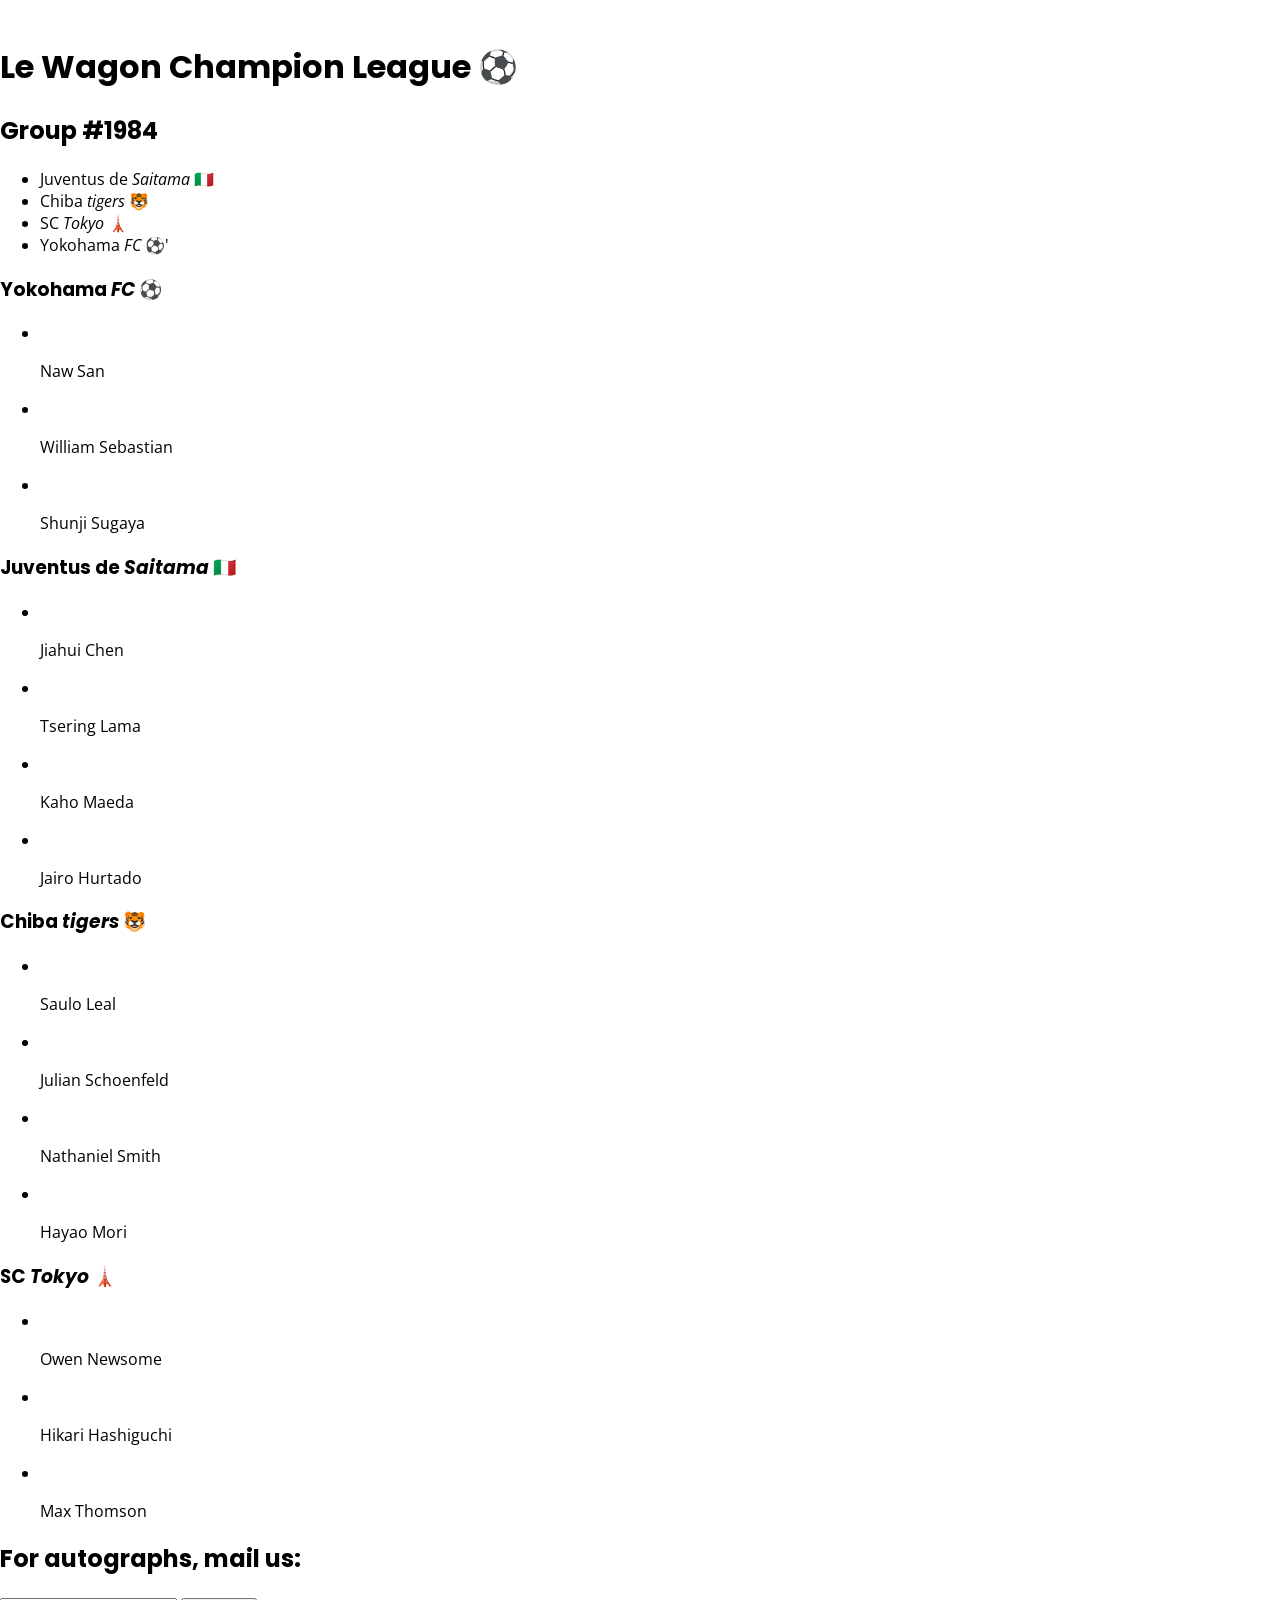
==== team_page.html @ d8c993d7 "start" ====
<!doctype html>
<html>
  <head>
    <meta charset="UTF-8" />
    <title>Playground - JavaScript 101</title>
    <link
      rel="icon"
      href="data:image/svg+xml,<svg xmlns=%22http://www.w3.org/2000/svg%22 viewBox=%220 0 100 100%22><text style=%22fill:rgb(255,255,255)%22 y=%22.9em%22 font-size=%2290%22>⚽️</text></svg>"
    />
    <link rel="stylesheet" href="css/style.css" />
  </head>
  <body>
    <div class="banner" style="background-image: url(images/field.jpg)">
      <div class="overlay">
        <img id="logo" src="images/nest.png" alt="" />
        <h1>Le Wagon Champion League ⚽️</h1>
      </div>
    </div>

    <div class="group text-italic">
      <h2 id="group-name">Group #1984</h2>
      <!-- beforbegin -->
      <ul>
        <!-- this is the 'begin' tag -->
        <!-- afterbegin -->
        <li>Juventus de <em>Saitama</em> 🇮🇹</li>
        <li>Chiba <em>tigers</em> 🐯</li>
        <li>SC <em>Tokyo</em> 🗼</li>
        <li>Yokohama <em>FC</em> ⚽️'</li>
        <!-- beforeend -->
      </ul>
      <!-- this is the 'end' tag -->
      <!-- afterend -->
    </div>

    <div class="cards">
      <div class="card" id="yoko">
        <h3>Yokohama <em>FC</em> ⚽️</h3>
        <ul>
          <!-- afterbegin -->
          <li>
            <img
              id="naw-san"
              src="https://avatars.githubusercontent.com/u/203545801?v=4"
              alt=""
            />
            <p>Naw San</p>
          </li>

          <li>
            <img
              id="william-sebastian"
              src="https://avatars.githubusercontent.com/u/167591674?v=4"
              alt=""
            />
            <p>William Sebastian</p>
          </li>

          <li>
            <img
              id="shunji-sugaya"
              src="https://avatars.githubusercontent.com/u/204111946?v=4"
              alt=""
            />
            <p>Shunji Sugaya</p>
          </li>
          <!-- "beforeend" -->
        </ul>
      </div>

      <div class="card">
        <h3>Juventus de <em>Saitama</em> 🇮🇹</h3>
        <ul>
          <li>
            <img
              id="jiahui-chen"
              src="https://avatars.githubusercontent.com/u/175819545?v=4"
              alt=""
            />
            <p>Jiahui Chen</p>
          </li>

          <li>
            <img
              id="tsering-lama"
              src="https://avatars.githubusercontent.com/u/206019122?v=4"
              alt=""
            />
            <p>Tsering Lama</p>
          </li>

          <li>
            <img
              id="kaho-maeda"
              src="https://avatars.githubusercontent.com/u/203741258?v=4"
              alt=""
            />
            <p>Kaho Maeda</p>
          </li>

          <li>
            <img
              id="jairo-hurtado"
              src="https://avatars.githubusercontent.com/u/202189182?v=4"
              alt=""
            />
            <p>Jairo Hurtado</p>
          </li>
        </ul>
      </div>

      <div class="card">
        <h3>Chiba <em>tigers</em> 🐯</h3>
        <ul>
          <li>
            <img
              id="saulo-leal"
              src="https://avatars.githubusercontent.com/u/206483189?v=4"
              alt=""
            />
            <p>Saulo Leal</p>
          </li>

          <li>
            <img
              id="julian-schoenfeld"
              src="https://avatars.githubusercontent.com/u/202884002?v=4"
              alt=""
            />
            <p>Julian Schoenfeld</p>
          </li>

          <li>
            <img
              id="nathaniel-smith"
              src="https://d26jy9fbi4q9wx.cloudfront.net/rails/active_storage/representations/proxy/eyJfcmFpbHMiOnsibWVzc2FnZSI6IkJBaHBBK1FmQkE9PSIsImV4cCI6bnVsbCwicHVyIjoiYmxvYl9pZCJ9fQ==--f4bc4fc3bb613775e31c769f9371b459d37132be/eyJfcmFpbHMiOnsibWVzc2FnZSI6IkJBaDdCem9MWm05eWJXRjBTU0lKYW5CbFp3WTZCa1ZVT2hOeVpYTnBlbVZmZEc5ZlptbHNiRnNJYVFISWFRSElld1k2Q1dOeWIzQTZEbUYwZEdWdWRHbHZiZz09IiwiZXhwIjpudWxsLCJwdXIiOiJ2YXJpYXRpb24ifX0=--23cdbdf9871e44adeb4d843a03b0793a5f08394b/IMG_0169.jpeg"
              alt=""
            />
            <p>Nathaniel Smith</p>
          </li>

          <li>
            <img
              id="hayao-mori"
              src="https://avatars.githubusercontent.com/u/192023382?v=4"
              alt=""
            />
            <p>Hayao Mori</p>
          </li>
        </ul>
      </div>

      <div class="card">
        <h3>SC <em>Tokyo</em> 🗼</h3>
        <ul>
          <li>
            <img
              id="owen-newsome"
              src="https://avatars.githubusercontent.com/u/139211753?v=4"
              alt=""
            />
            <p>Owen Newsome</p>
          </li>

          <li>
            <img
              id="hikari-hashiguchi"
              src="https://avatars.githubusercontent.com/u/199017893?v=4"
              alt=""
            />
            <p>Hikari Hashiguchi</p>
          </li>

          <li>
            <img
              id="max-thomson"
              src="https://avatars.githubusercontent.com/u/154938842?v=4"
              alt=""
            />
            <p>Max Thomson</p>
          </li>
        </ul>
      </div>
    </div>

    <div class="group">
      <h2>For autographs, mail us:</h2>
      <div>
        <input name="email" id="email" value="doug@lewagon.org" />
        <input type="submit" value="Mail Doug" />
      </div>
    </div>

    <script src="javascript/application.js"></script>
  </body>
</html>
---- css/style.css ----
/* --- Google Fonts --- */
@import url("http://fonts.googleapis.com/css?family=Open+Sans:400,300,700|Poppins:400,700");

/* --- Components design --- */
@import url("components/navbar.css");

/* --- Fonts & colors --- */
body {
  font-family: "Open Sans", "Helvetica", "sans-serif";
  margin: 0;
}
h1, h2, h3 {
  font-family: "Poppins", "sans-serif";
}
.text-center {
  text-align: center;
}

.red {
  color: red;
}

.green {
  color: green;
}
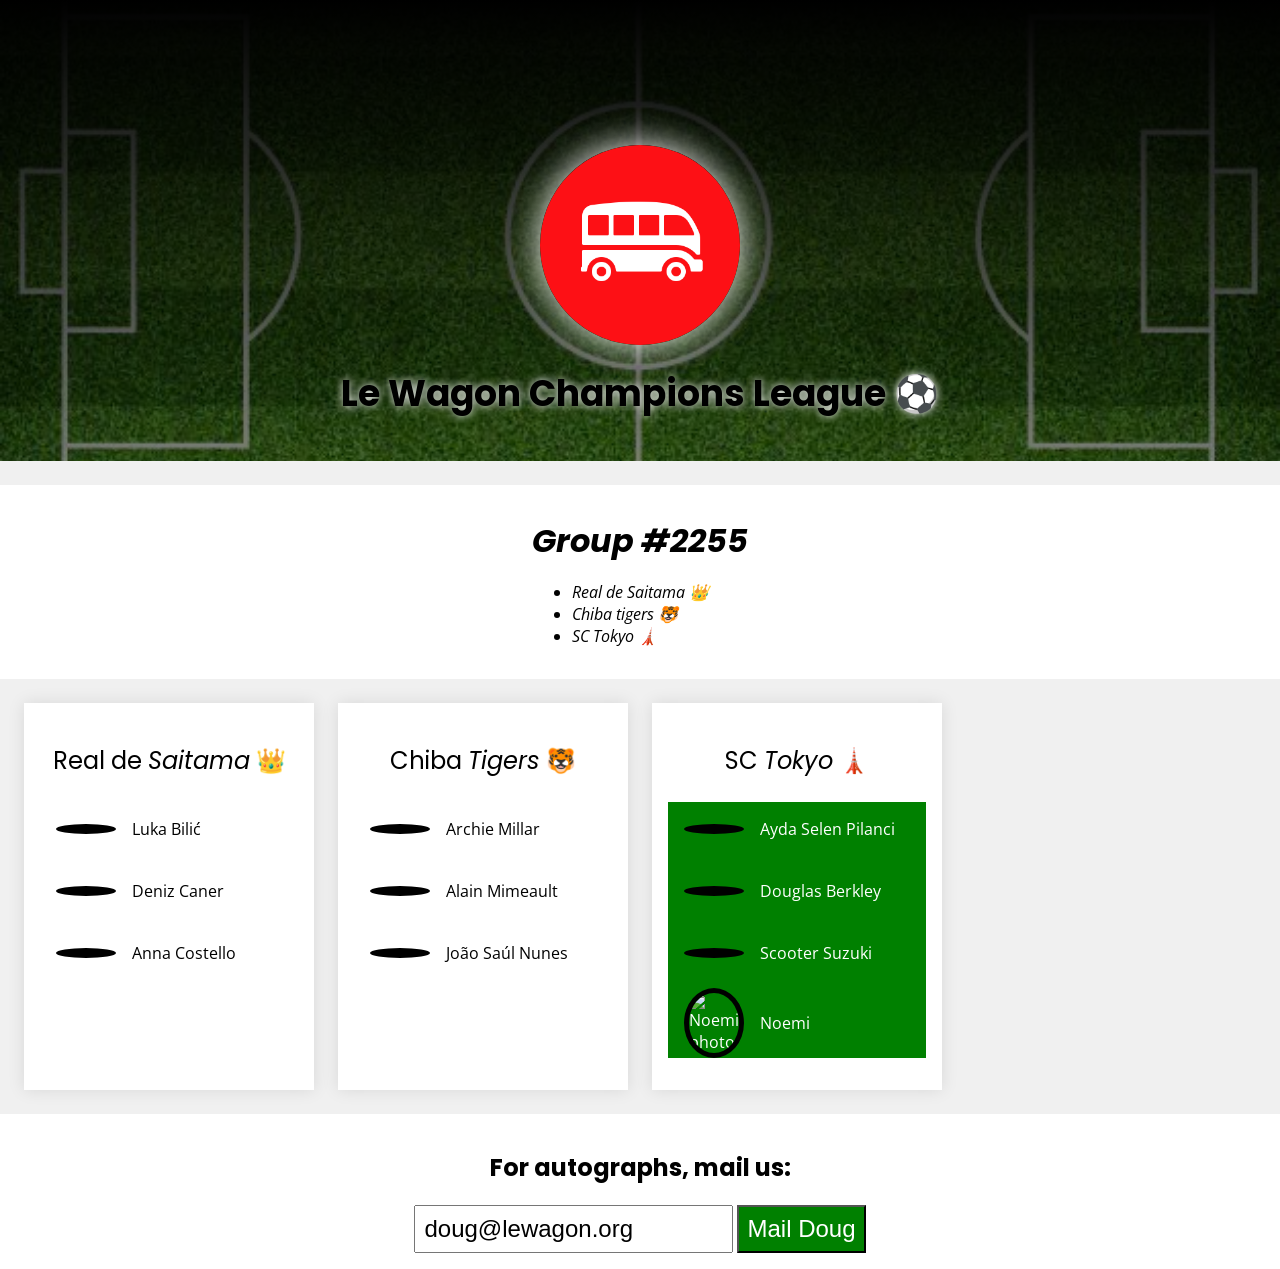
==== commit 1582eeec: "morning lecture code" ====
--- a/team_page.html
+++ b/team_page.html
@@ -13,176 +13,113 @@
     <div class="banner" style="background-image: url(images/field.jpg)">
       <div class="overlay">
         <img id="logo" src="images/nest.png" alt="" />
-        <h1>Le Wagon Champion League ⚽️</h1>
+        <h1>Le Wagon Champions League ⚽️</h1>
       </div>
     </div>
 
     <div class="group text-italic">
-      <h2 id="group-name">Group #1984</h2>
-      <!-- beforbegin -->
+      <h2 id="group-name">Group #2255</h2>
       <ul>
-        <!-- this is the 'begin' tag -->
-        <!-- afterbegin -->
-        <li>Juventus de <em>Saitama</em> 🇮🇹</li>
+        <li>Real de <em>Saitama</em> 👑</li>
         <li>Chiba <em>tigers</em> 🐯</li>
         <li>SC <em>Tokyo</em> 🗼</li>
-        <li>Yokohama <em>FC</em> ⚽️'</li>
-        <!-- beforeend -->
       </ul>
-      <!-- this is the 'end' tag -->
-      <!-- afterend -->
     </div>
 
     <div class="cards">
-      <div class="card" id="yoko">
-        <h3>Yokohama <em>FC</em> ⚽️</h3>
-        <ul>
-          <!-- afterbegin -->
-          <li>
-            <img
-              id="naw-san"
-              src="https://avatars.githubusercontent.com/u/203545801?v=4"
-              alt=""
-            />
-            <p>Naw San</p>
-          </li>
-
-          <li>
-            <img
-              id="william-sebastian"
-              src="https://avatars.githubusercontent.com/u/167591674?v=4"
-              alt=""
-            />
-            <p>William Sebastian</p>
-          </li>
-
-          <li>
-            <img
-              id="shunji-sugaya"
-              src="https://avatars.githubusercontent.com/u/204111946?v=4"
-              alt=""
-            />
-            <p>Shunji Sugaya</p>
-          </li>
-          <!-- "beforeend" -->
-        </ul>
-      </div>
-
+      <!-- Team 1 -->
       <div class="card">
-        <h3>Juventus de <em>Saitama</em> 🇮🇹</h3>
+        <h3>Real de <em>Saitama</em> 👑</h3>
         <ul>
           <li>
             <img
-              id="jiahui-chen"
-              src="https://avatars.githubusercontent.com/u/175819545?v=4"
+              id="Luka"
+              src="https://avatars.githubusercontent.com/u/271838895?v=4"
               alt=""
             />
-            <p>Jiahui Chen</p>
+            <p>Luka Bilić</p>
           </li>
-
           <li>
             <img
-              id="tsering-lama"
-              src="https://avatars.githubusercontent.com/u/206019122?v=4"
+              id="Deniz"
+              src="https://avatars.githubusercontent.com/u/248847502?v=4"
               alt=""
             />
-            <p>Tsering Lama</p>
+            <p>Deniz Caner</p>
           </li>
-
           <li>
             <img
-              id="kaho-maeda"
-              src="https://avatars.githubusercontent.com/u/203741258?v=4"
+              id="Anna"
+              src="https://avatars.githubusercontent.com/u/271207945?v=4"
               alt=""
             />
-            <p>Kaho Maeda</p>
-          </li>
-
-          <li>
-            <img
-              id="jairo-hurtado"
-              src="https://avatars.githubusercontent.com/u/202189182?v=4"
-              alt=""
-            />
-            <p>Jairo Hurtado</p>
+            <p>Anna Costello</p>
           </li>
         </ul>
       </div>
 
+      <!-- Team 2 -->
       <div class="card">
-        <h3>Chiba <em>tigers</em> 🐯</h3>
+        <h3>Chiba <em>Tigers</em> 🐯</h3>
         <ul>
           <li>
             <img
-              id="saulo-leal"
-              src="https://avatars.githubusercontent.com/u/206483189?v=4"
+              id="Archie"
+              src="https://avatars.githubusercontent.com/u/84879330?v=4"
               alt=""
             />
-            <p>Saulo Leal</p>
+            <p>Archie Millar</p>
           </li>
-
           <li>
             <img
-              id="julian-schoenfeld"
-              src="https://avatars.githubusercontent.com/u/202884002?v=4"
+              id="Alain"
+              src="https://avatars.githubusercontent.com/u/60381121?v=4"
               alt=""
             />
-            <p>Julian Schoenfeld</p>
+            <p>Alain Mimeault</p>
           </li>
-
           <li>
             <img
-              id="nathaniel-smith"
-              src="https://d26jy9fbi4q9wx.cloudfront.net/rails/active_storage/representations/proxy/eyJfcmFpbHMiOnsibWVzc2FnZSI6IkJBaHBBK1FmQkE9PSIsImV4cCI6bnVsbCwicHVyIjoiYmxvYl9pZCJ9fQ==--f4bc4fc3bb613775e31c769f9371b459d37132be/eyJfcmFpbHMiOnsibWVzc2FnZSI6IkJBaDdCem9MWm05eWJXRjBTU0lKYW5CbFp3WTZCa1ZVT2hOeVpYTnBlbVZmZEc5ZlptbHNiRnNJYVFISWFRSElld1k2Q1dOeWIzQTZEbUYwZEdWdWRHbHZiZz09IiwiZXhwIjpudWxsLCJwdXIiOiJ2YXJpYXRpb24ifX0=--23cdbdf9871e44adeb4d843a03b0793a5f08394b/IMG_0169.jpeg"
+              id="Joao"
+              src="https://avatars.githubusercontent.com/u/101594687?v=4"
               alt=""
             />
-            <p>Nathaniel Smith</p>
-          </li>
-
-          <li>
-            <img
-              id="hayao-mori"
-              src="https://avatars.githubusercontent.com/u/192023382?v=4"
-              alt=""
-            />
-            <p>Hayao Mori</p>
+            <p>João Saúl Nunes</p>
           </li>
         </ul>
       </div>
 
-      <div class="card">
+      <!-- Team 3 -->
+      <div class="card" id="tokyo">
         <h3>SC <em>Tokyo</em> 🗼</h3>
         <ul>
           <li>
             <img
-              id="owen-newsome"
-              src="https://avatars.githubusercontent.com/u/139211753?v=4"
+              id="Ayda"
+              src="https://avatars.githubusercontent.com/u/246709196?v=4"
               alt=""
             />
-            <p>Owen Newsome</p>
+            <p>Ayda Selen Pilanci</p>
           </li>
-
           <li>
             <img
-              id="hikari-hashiguchi"
-              src="https://avatars.githubusercontent.com/u/199017893?v=4"
+              id="Doug"
+              src="https://d26jy9fbi4q9wx.cloudfront.net/rails/active_storage/representations/proxy/eyJfcmFpbHMiOnsibWVzc2FnZSI6IkJBaHBBMXVqQWc9PSIsImV4cCI6bnVsbCwicHVyIjoiYmxvYl9pZCJ9fQ==--7dfb15aedc0714643edadf22554641399490d5e8/eyJfcmFpbHMiOnsibWVzc2FnZSI6IkJBaDdCem9MWm05eWJXRjBTU0lJYW5CbkJqb0dSVlE2RTNKbGMybDZaVjkwYjE5bWFXeHNXd2hwQWNocEFjaDdCam9KWTNKdmNEb09ZWFIwWlc1MGFXOXUiLCJleHAiOm51bGwsInB1ciI6InZhcmlhdGlvbiJ9fQ==--b67d9ded4d28d0969fbb98b4c21b79257705a99a/dmbf29.jpg"
               alt=""
             />
-            <p>Hikari Hashiguchi</p>
+            <p>Douglas Berkley</p>
           </li>
-
           <li>
             <img
-              id="max-thomson"
-              src="https://avatars.githubusercontent.com/u/154938842?v=4"
+              id="Scooter"
+              src="https://d26jy9fbi4q9wx.cloudfront.net/rails/active_storage/representations/proxy/eyJfcmFpbHMiOnsibWVzc2FnZSI6IkJBaHBBNHk4QXc9PSIsImV4cCI6bnVsbCwicHVyIjoiYmxvYl9pZCJ9fQ==--23001a9220c16fac6f35d834aca0fb6fb9ca334d/eyJfcmFpbHMiOnsibWVzc2FnZSI6IkJBaDdCem9MWm05eWJXRjBTU0lJYW5CbkJqb0dSVlE2RTNKbGMybDZaVjkwYjE5bWFXeHNXd2hwQWNocEFjaDdCam9KWTNKdmNEb09ZWFIwWlc1MGFXOXUiLCJleHAiOm51bGwsInB1ciI6InZhcmlhdGlvbiJ9fQ==--b67d9ded4d28d0969fbb98b4c21b79257705a99a/Photo%20Dec%2023%202024.jpg"
               alt=""
             />
-            <p>Max Thomson</p>
+            <p>Scooter Suzuki</p>
           </li>
         </ul>
       </div>
     </div>
-
     <div class="group">
       <h2>For autographs, mail us:</h2>
       <div>
--- a/css/style.css
+++ b/css/style.css
@@ -1,25 +1,48 @@
 /* --- Google Fonts --- */
-@import url("http://fonts.googleapis.com/css?family=Open+Sans:400,300,700|Poppins:400,700");
+@import url("https://fonts.googleapis.com/css?family=Open+Sans:400,300,700|Poppins:400,700");
 
-/* --- Components design --- */
-@import url("components/navbar.css");
+/*Components CSS*/
+@import url('./components/banner.css');
+@import url('./components/card.css');
+@import url('./components/navbar.css');
+
+/*Pages CSS*/
+@import url('./pages/team-page.css');
 
 /* --- Fonts & colors --- */
 body {
   font-family: "Open Sans", "Helvetica", "sans-serif";
-  margin: 0;
+  margin: 0px;
+  background-color: rgb(240,240,240);
 }
 h1, h2, h3 {
   font-family: "Poppins", "sans-serif";
 }
-.text-center {
-  text-align: center;
+
+input {
+  font-size: 24px;
+  padding: 8px;
+}
+
+input[type=submit] {
+  background-color: green;
+  color: white;
+}
+
+.text-white {
+  color: white;
+}
+
+.text-italic {
+  font-style: italic;
+}
+
+.selected {
+  /* border-radius: 0%!important; */
+  border-color: white!important;
+  box-shadow: 0 0px 8px black;
 }
 
 .red {
   color: red;
 }
-
-.green {
-  color: green;
-}
